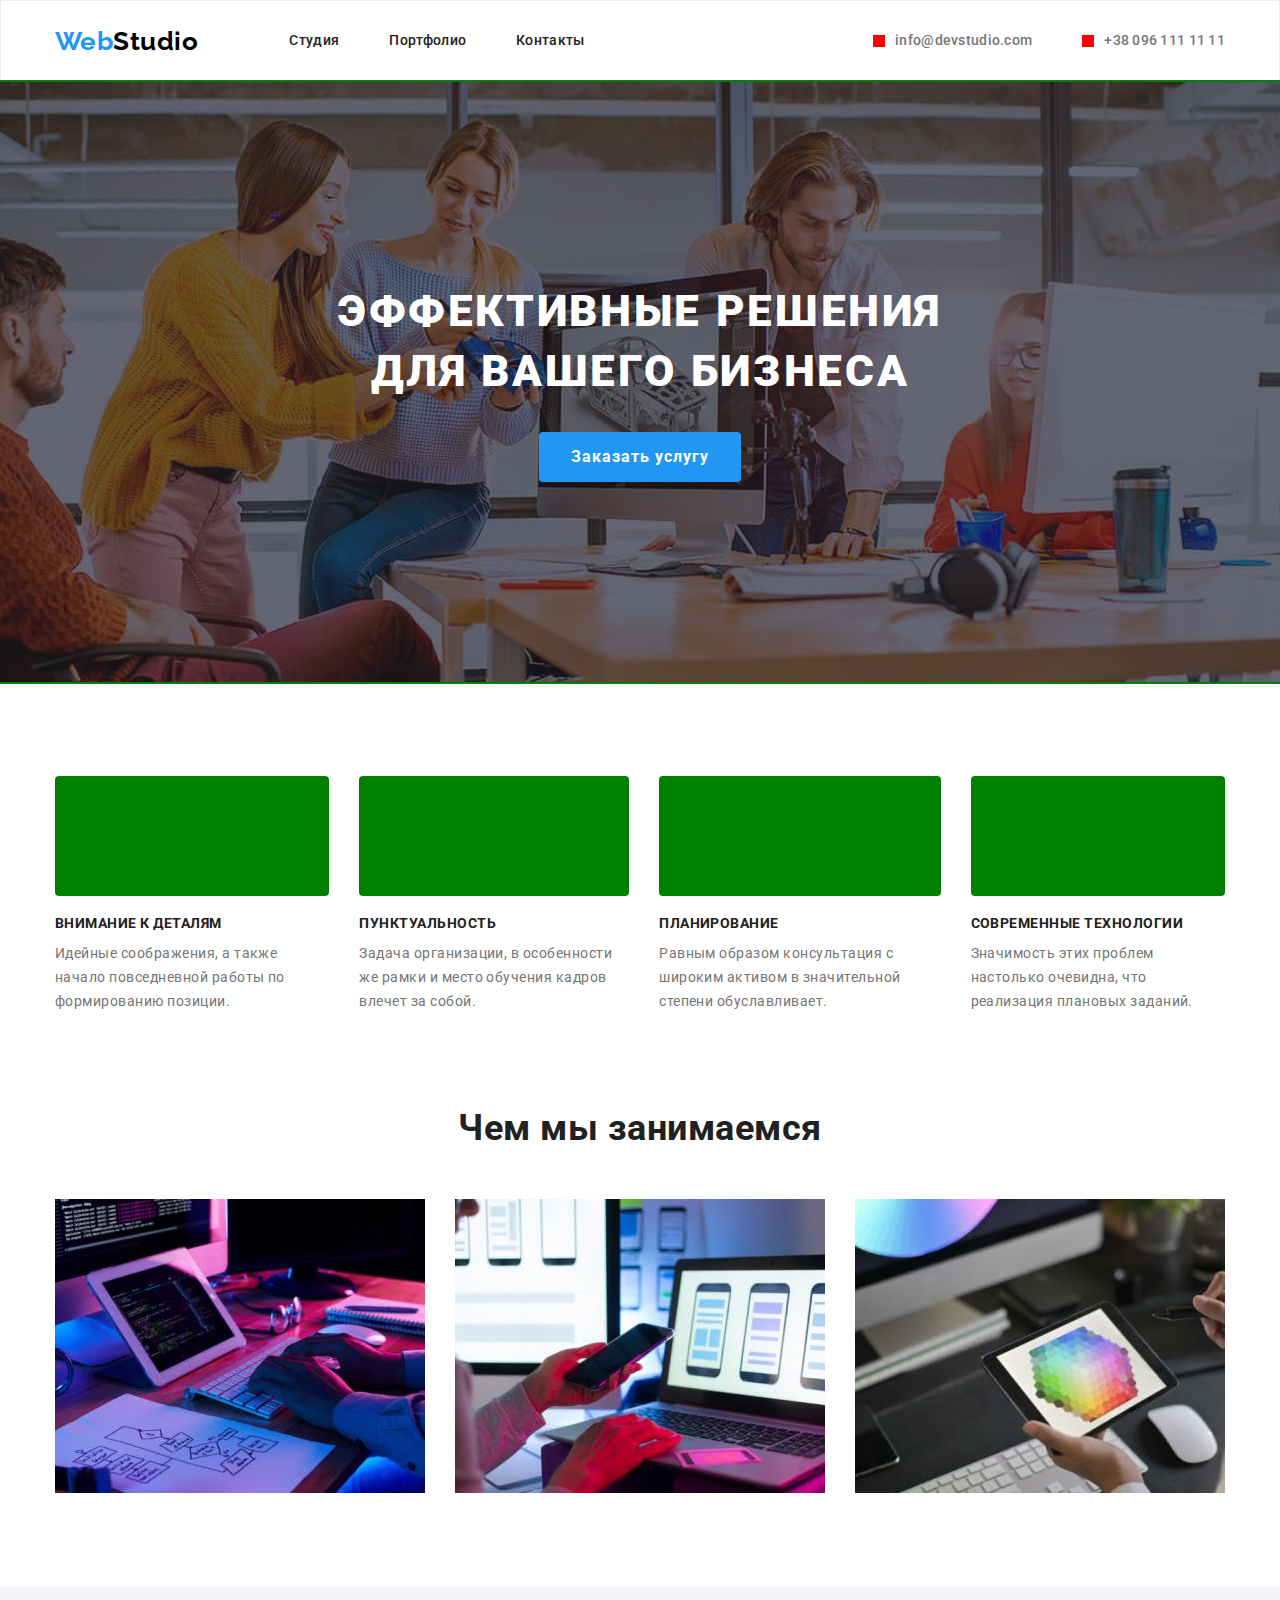
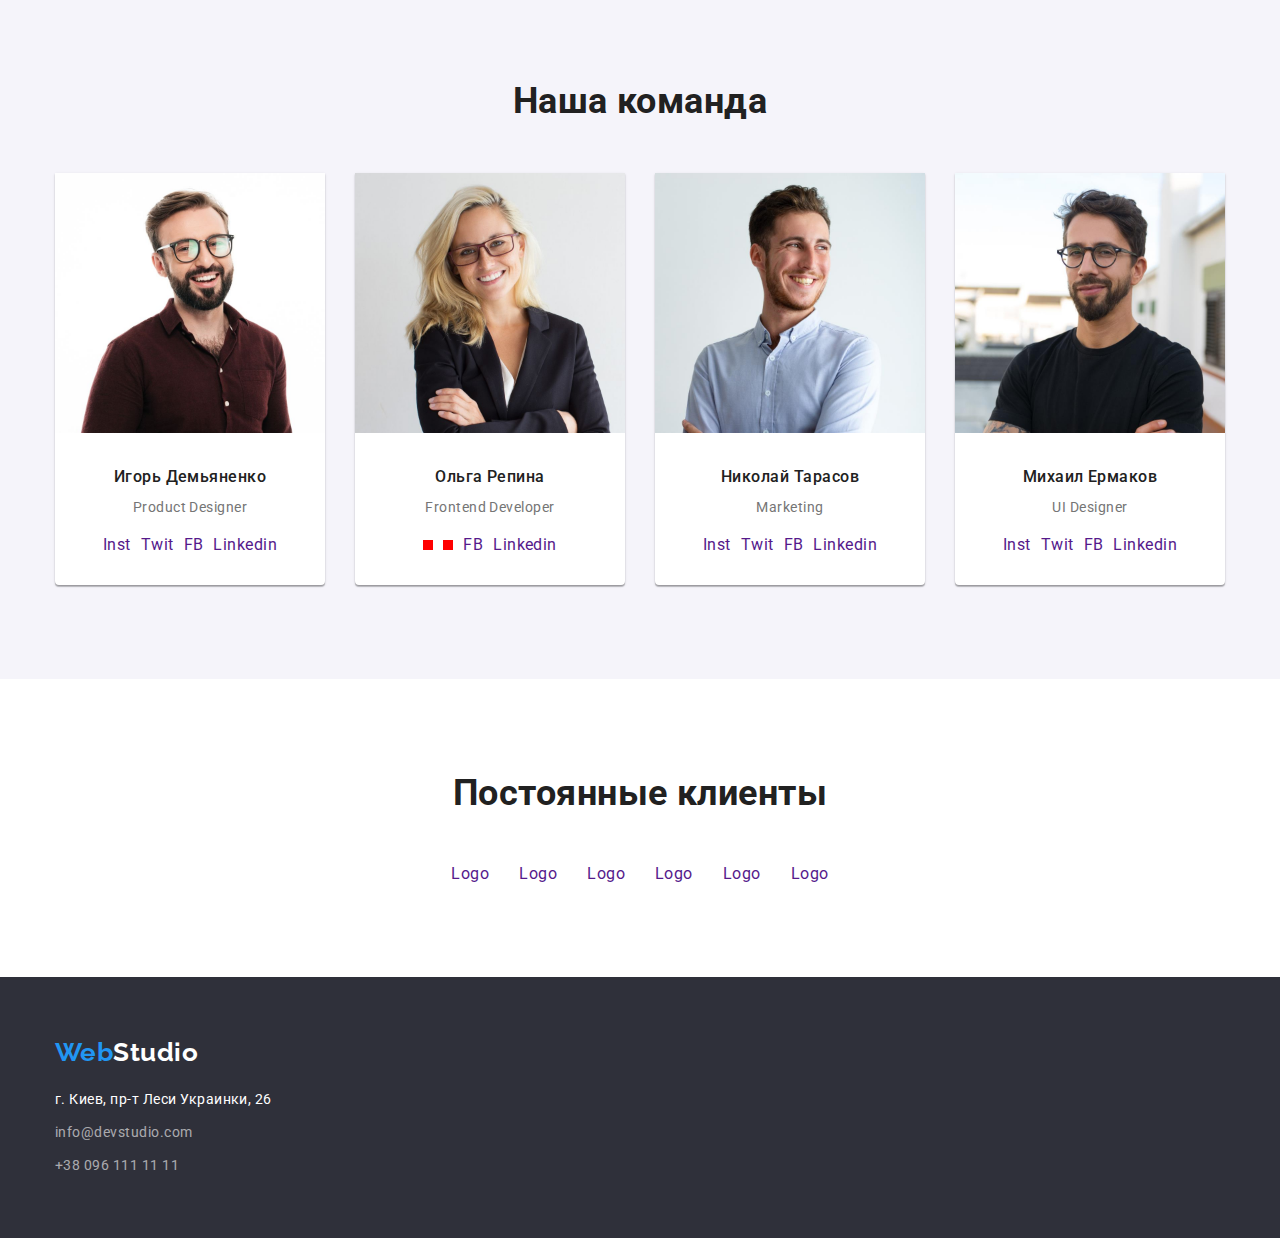
==== index.html @ 381277b2 "new section" ====
<!DOCTYPE html>
<html lang="ru">
  <head>
    <meta charset="UTF-8" />
    <meta http-equiv="X-UA-Compatible" content="IE=edge" />
    <meta name="viewport" content="width=device-width, initial-scale=1.0" />
    <title>WebStudio</title>
    <link rel="preconnect" href="https://fonts.gstatic.com" />
    <link
      href="https://fonts.googleapis.com/css2?family=Raleway:wght@700&family=Roboto:wght@400;500;700;900&display=swap"
      rel="stylesheet"
    />
    <link
      rel="stylesheet"
      href="https://cdnjs.cloudflare.com/ajax/libs/modern-normalize/1.0.0/modern-normalize.min.css"
    />
    <link rel="stylesheet" href="./css/webstudio.css" />
  </head>
  <body>
    <header class="top">
      <div class="container main-nav">
        <a href="" class="logo"><span class="accent-logo">Web</span>Studio</a>
        <nav class="first-nav">
          <ul class="list nav">
            <li class="item"><a href="" class="nav-link">Студия</a></li>
            <li class="item">
              <a href="./portfolio.html" class="nav-link">Портфолио</a>
            </li>
            <li class="item"><a href="" class="nav-link">Контакты</a></li>
          </ul>
        </nav>
        <ul class="list contacts">
          <li class="item">
            <a href="mailto:info@devstudio.com" class="contacts-link icon-mail"
              >info@devstudio.com</a
            >
          </li>
          <li class="item">
            <a href="tel:+380961111111" class="contacts-link icon-phone""
              >+38 096 111 11 11</a
            >
          </li>
        </ul>
      </div>
    </header>
    <main>
      <section class="hero">
        <div class="overlay">
        <h1 class="hero-title">Эффективные решения для вашего бизнеса</h1>
        <button type="button" class="hero-button">Заказать услугу</button>
        </div>
      </section>
      <!--Content-section-->
      <section class="section-text">
        <!--possible h2-->
        <div class="container">
          <ul class="list describe">
            <li class="describe-item icon-satelite">
              <h3 class="list-title">Внимание к деталям</h3>
              <p class="list-text">
                Идейные соображения, а также начало повседневной работы по
                формированию позиции.
              </p>
            </li>
            <li class="describe-item icon-clock">
              <h3 class="list-title">Пунктуальность</h3>
              <p class="list-text">
                Задача организации, в особенности же рамки и место обучения
                кадров влечет за собой.
              </p>
            </li>
            <li class="describe-item icon-computer">
              <h3 class="list-title">Планирование</h3>
              <p class="list-text">
                Равным образом консультация с широким активом в значительной
                степени обуславливает.
              </p>
            </li>
            <li class="describe-item icon-spaceman">
              <h3 class="list-title">Современные технологии</h3>
              <p class="list-text">
                Значимость этих проблем настолько очевидна, что реализация
                плановых заданий.
              </p>
            </li>
          </ul>
        </div>
      </section>
      <!--About me Section-->
      <section class="section-text no-padding">
        <div class="container">
          <h2 class="subtitle">Чем мы занимаемся</h2>
          <ul class="list about">
            <li class="about-item">
              <img
                class="about-image"
                src="./images/about-me/img.jpg"
                width="370"
                alt="Workspace"
              />
            </li>
            <li class="about-item">
              <img
                class="about-image"
                src="./images/about-me/img-2.jpg"
                width="370"
                alt="Developing"
              />
            </li>
            <li class="about-item">
              <img
                class="about-image"
                src="./images/about-me/img-3.jpg"
                width="370"
                alt="Testing"
              />
            </li>
          </ul>
        </div>
      </section>
      <!--Our team section-->
      <section class="section-text team">
        <div class="container">
          <h2 class="subtitle">Наша команда</h2>
          <ul class="list card">
            <li class="card-item">
              <img src="./images/our-team/img.jpg" width="270" alt="Designer" />
              <div class="team-card">
                <h3 class="list-title name">Игорь Демьяненко</h3>
                <p class="profession">Product Designer</p>
               <ul class="socialnet">
              <li class="socialnet-item"><a href="">Inst</a></li>
               <li class="socialnet-item"><a href="">Twit</a></li>
               <li class="socialnet-item"><a href="">FB</a></li>
               <li class="socialnet-item"><a href="">Linkedin</a></li>
              </ul>
              </div>
            </li>
            <li class="card-item">
              <img
                src="./images/our-team/img-1.jpg"
                width="270"
                alt="Fe developer"
              />
              <div class="team-card">
                <h3 class="list-title name">Ольга Репина</h3>
                <p class="profession">Frontend Developer</p>
                <ul class="socialnet">
                  <li class="socialnet-item"><a href="" class="social"></a></li>
                  <li class="socialnet-item"><a href="" class="social"></a></li>
                  <li class="socialnet-item"><a href="">FB</a></li>
                  <li class="socialnet-item"><a href="">Linkedin</a></li>
                </ul>
              </div>
            </li>
            <li class="card-item">
              <img
                src="./images/our-team/img-2.jpg"
                width="270"
                alt="Marketing"
              />
              <div class="team-card">
                <h3 class="list-title name">Николай Тарасов</h3>
                <p class="profession">Marketing</p>
                <ul class="socialnet">
                  <li class="socialnet-item"><a href="">Inst</a></li>
                  <li class="socialnet-item"><a href="">Twit</a></li>
                  <li class="socialnet-item"><a href="">FB</a></li>
                  <li class="socialnet-item"><a href="">Linkedin</a></li>
                </ul>
              </div>
            </li>
            <li class="card-item">
              <img
                src="./images/our-team/img-3.jpg"
                width="270"
                alt="UI deisgner"
              />
              <div class="team-card">
                <h3 class="list-title name">Михаил Ермаков</h3>
                <p class="profession">UI Designer</p>
                <ul class="socialnet">
                  <li class="socialnet-item"><a href="">Inst</a></li>
                  <li class="socialnet-item"><a href="">Twit</a></li>
                  <li class="socialnet-item"><a href="">FB</a></li>
                  <li class="socialnet-item"><a href="">Linkedin</a></li>
                </ul>
              </div>
            </li>
          </ul>
        </div>
      </section>
      <section class="section-text">
        <div class="container">
        <h2 class="subtitle">Постоянные клиенты</h2>
        <ul class="clients">
          <li class="clients-item"><a href="">Logo</a></li>
          <li class="clients-item"><a href="">Logo</a></li>
          <li class="clients-item"><a href="">Logo</a></li>
          <li class="clients-item"><a href="">Logo</a></li>
          <li class="clients-item"><a href="">Logo</a></li>
          <li class="clients-item"><a href="">Logo</a></li>
        </ul>
      </section>
    </main>
    <footer class="bottom">
      <div class="container">
        <a href="" class="logo secondary"
          ><span class="accent-logo">Web</span>Studio</a
        >
        <address class="address">г. Киев, пр-т Леси Украинки, 26</address>
        <ul class="list-footer">
          <li class="list-item">
            <a href="mailto:info@devstudio.com">info@devstudio.com</a>
          </li>
          <li class="list-item">
            <a href="tel:+380961111111">+38 096 111 11 11</a>
          </li>
        </ul>
      </div>
    </footer>
  </body>
</html>
---- css/webstudio.css ----
html {
  box-sizing: border-box;
}
*,
*::before,
*::after {
  box-sizing: inherit;
}
:root {
  --main-text-color: #212121;
  --text-color: #757575;
  --accent-color: #2196f3;
  --background-color: #f5f4fa;
  --footer-color: #2f303a;
  --footer-contacts: rgba(255, 255, 255, 0.6);
  --main-title: #ffff;
}
body {
  margin: 0;
  color: var(--main-text-color);
  font-family: Roboto, sans-serif;
  letter-spacing: 0.03em;
}
ul {
  list-style: none;
}
a {
  text-decoration: none;
}
.container {
  margin-left: auto;
  margin-right: auto;
  width: 1200px;
  padding-left: 15px;
  padding-right: 15px;
}
.list {
  margin: 0px;
  padding: 0px;
}
/* HEADER */
.top {
  border: 1px solid #ececec;
}

.main-nav {
  display: flex;
  align-items: center;
}
.first-nav .nav {
}
.nav {
  display: flex;
  letter-spacing: 0.02em;
}

.item + .item {
  margin-left: 50px;
}

.logo {
  margin-right: 91px;
  font-family: Raleway, sans-serif;
  color: black;
  font-weight: 700;
  font-size: 26px;
  line-height: 1.19;
}
.accent-logo {
  color: var(--accent-color);
}

.nav-link {
  display: block;
  padding-top: 32px;
  padding-bottom: 32px;
  color: inherit;
  font-weight: 500;
  font-size: 14px;
  line-height: 1.14;
}
.nav-link:hover,
.nav-link:focus {
  color: var(--accent-color);
}
.contacts {
  display: flex;
  margin-left: auto;
}

.contacts-link {
  display: flex;
  align-items: center;
  padding-top: 32px;
  padding-bottom: 32px;
  color: var(--text-color);
  font-weight: 500;
  font-size: 14px;
  line-height: 1.14;
  letter-spacing: 0.02em;
}
.item > .contacts-link::before {
  content: "";
  height: 12px;
  width: 12px;
  margin-right: 10px;
  background-color: red;
}

.contacts-link:hover,
.contacts-link:focus {
  color: var(--accent-color);
}
/* HERO SECTION */
.hero {
  text-align: center;
}
.overlay {
  padding-top: 200px;
  padding-bottom: 200px;

  outline: 2px solid green;
  height: 600px;
  max-width: 1600px;
  margin-left: auto;
  margin-right: auto;
  background-color: var(--text-color);
  background-image: linear-gradient(
      to right,
      rgba(47, 48, 58, 0.4),
      rgba(47, 48, 58, 0.4)
    ),
    url(../images/webstudio/hero.jpg);
  background-repeat: no-repeat;
  background-position: center;
  background-size: cover;
}
.hero-title {
  margin-top: 0px;
  margin-left: auto;
  margin-right: auto;
  margin-bottom: 30px;
  width: 696px;
  color: var(--main-title);
  font-weight: 900;
  font-size: 44px;
  line-height: 1.36;
  letter-spacing: 0.06em;
  text-transform: uppercase;
}
.hero-button {
  display: inline-block;
  padding: 10px 32px;
  border-radius: 4px;
  border: 1px transparent;
  font-family: inherit;
  color: var(--main-title);
  background-color: var(--accent-color);
  cursor: pointer;

  font-weight: 700;
  font-size: 16px;
  line-height: 1.87;
  letter-spacing: 0.06em;
}
/* DESCRIPTION SECTION */
.section-text {
  padding-top: 94px;
  padding-bottom: 94px;
}
.describe {
  display: flex;
}

.describe-item + .describe-item {
  margin-left: 30px;
}
.describe-item::before {
  display: block;
  content: "";
  height: 120px;
  margin-bottom: 20px;
  background-color: green;
  background-repeat: no-repeat;
  background-position: center;
  border-radius: 4px;
}
.list-title {
  margin-top: 0px;
  margin-bottom: 10px;
  font-weight: 700;
  font-size: 14px;
  line-height: 1.14;
  text-transform: uppercase;
}
.list-text {
  margin-top: 0px;
  margin-bottom: 0px;
  color: var(--text-color);
  font-size: 14px;
  line-height: 1.71;
}
/* ABOUT ME SECTION */
.no-padding {
  padding-top: 0px;
}
.subtitle {
  margin-top: 0px;
  margin-bottom: 50px;
  font-size: 36px;
  line-height: 1.16;
  text-align: center;
}
.about {
  display: flex;
}
.about-item + .about-item {
  margin-left: 30px;
}
.about-image {
  display: block;
}
/* OUR TEAM SECTION */
.team {
  background-color: var(--background-color);
}
.card {
  display: flex;
}
.card-item {
  text-align: center;
  box-shadow: 0px 1px 3px rgba(0, 0, 0, 0.12), 0px 1px 1px rgba(0, 0, 0, 0.14),
    0px 2px 1px rgba(0, 0, 0, 0.2);
  border-radius: 0px 0px 4px 4px;
  background-color: var(--main-title);
}
.card-item + .card-item {
  margin-left: 30px;
}
.team-card {
  padding-top: 30px;
  padding-bottom: 30px;
}
.name {
  margin-bottom: 10px;
  font-weight: 500;
  font-size: 16px;
  line-height: 1.18;
  text-transform: none;
}

.profession {
  margin-top: 0px;
  margin-bottom: 16px;
  color: var(--text-color);
  font-size: 14px;
  line-height: 1.71;
}
.socialnet {
  display: flex;
  padding-left: 0px;
  justify-content: center;
}

.socialnet-item + .socialnet-item {
  margin-left: 10px;
}

.social {
  display: inline-flex;
  align-items: flex-end;
}
.social::before {
  content: "";
  width: 10px;
  height: 10px;
  background-color: red;
}
/* CLIENTS */
.clients {
  display: flex;
  justify-content: center;
  margin-top: 0px;
  margin-bottom: 0px;
  padding-left: 0px;
}

.clients-item + .clients-item {
  margin-left: 30px;
}
/* FOOTER */
.bottom {
  background-color: var(--footer-color);
  padding-top: 60px;
  padding-bottom: 60px;
}
.secondary {
  display: inline-block;
  margin-bottom: 20px;
}

.bottom .logo {
  color: var(--main-title);
  font-family: Raleway, sans-serif;
  font-weight: 700;
  font-size: 26px;
  line-height: 1.19;
}

.address {
  color: var(--main-title);
  margin-bottom: 9px;
  font-size: 14px;
  font-style: normal;
  line-height: 1.7;
}
.list-footer {
  margin: 0px;

  padding-left: 0px;
}
.list-footer a {
  color: var(--footer-contacts);
  font-size: 14px;
  line-height: 1.71;
}
.list-item:first-child {
  display: inline-block;
  margin-bottom: 9px;
}

/* PORTFOLIO */
.prime-section {
  padding-top: 94px;
  padding-bottom: 94px;
}
.examples {
  display: flex;
  justify-content: center;
  margin-bottom: 50px;
}
.examples .button {
  font-family: inherit;
  font-weight: 500;
  font-size: 16px;
  line-height: 1.6;
  color: var(--main-text-color);
  background-color: var(--background-color);
}
.button {
  padding: 6px 22px;
  border: 1px transparent;
  border-radius: 4px;
}
.button-item + .button-item {
  margin-left: 8px;
}

.button:hover {
  background-color: var(--accent-color);
  color: #ffff;
  cursor: pointer;
}
.portfolio {
  display: flex;
  flex-wrap: wrap;
}
.portfolio a {
  color: var(--main-text-color);
}
.portfolio-item {
  margin-right: 30px;
  margin-bottom: 30px;
  width: calc((100% - 60px) / 3);

  border-bottom: 1px solid #eeeeee;
}
.portfolio-card {
  padding-top: 20px;
  padding-bottom: 20px;
  border-bottom: 1px solid #eeeeee;
  border-right: 1px solid #eeeeee;
  border-left: 1px solid #eeeeee;
}
.portfolio-item:nth-child(3n) {
  margin-right: 0px;
}
.portfolio-item:nth-last-child(-n + 3) {
  margin-bottom: 0px;
}
.portfolio-image {
  display: block;
}
.titles {
  margin-top: 0px;
  margin-bottom: 4px;
  margin-left: 24px;
  margin-right: 24px;
  font-size: 18px;
  line-height: 2;
  letter-spacing: 0.06em;
}
.description {
  margin-top: 0px;
  margin-bottom: 0px;
  margin-left: 24px;
  margin-right: 24px;
  color: var(--text-color);
  font-size: 16px;
  line-height: 1.8;
}
/* FOOTER */
.second {
  display: block;
  margin-right: 0px;
  margin-bottom: 20px;
}
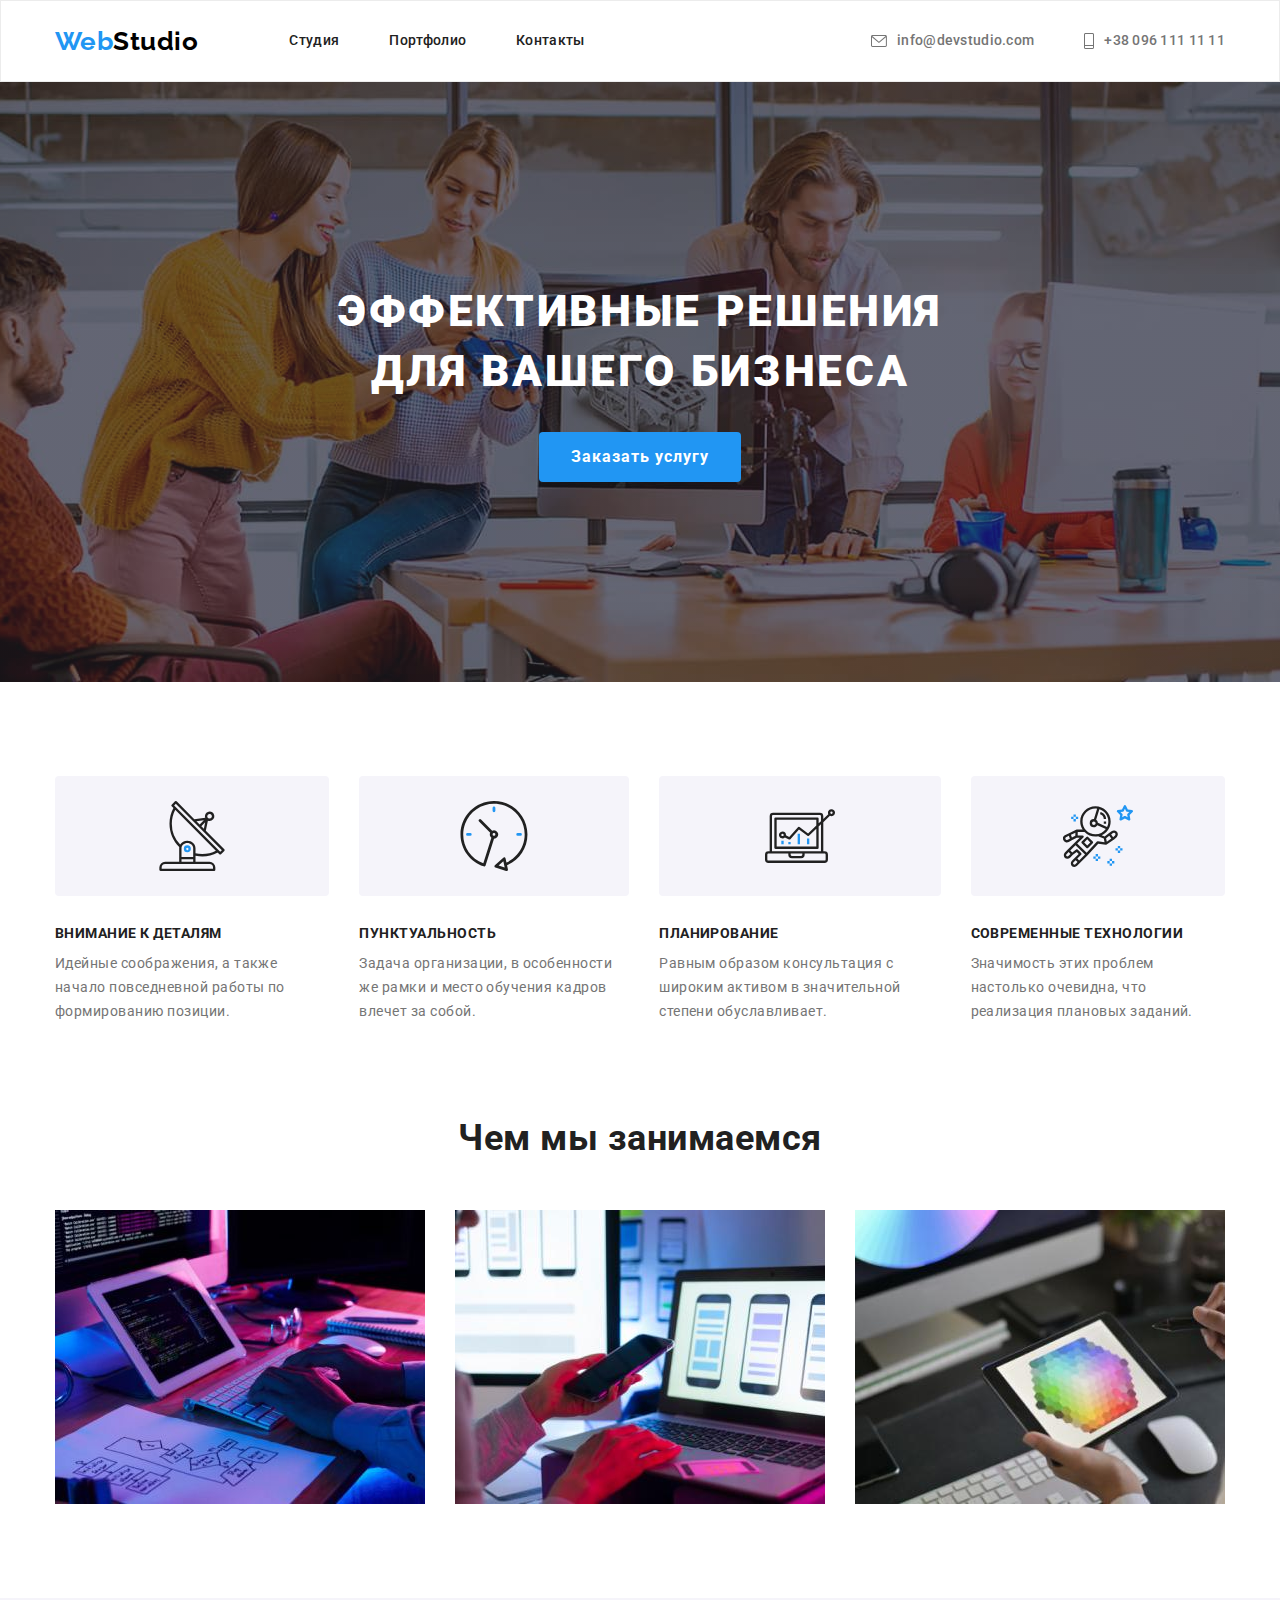
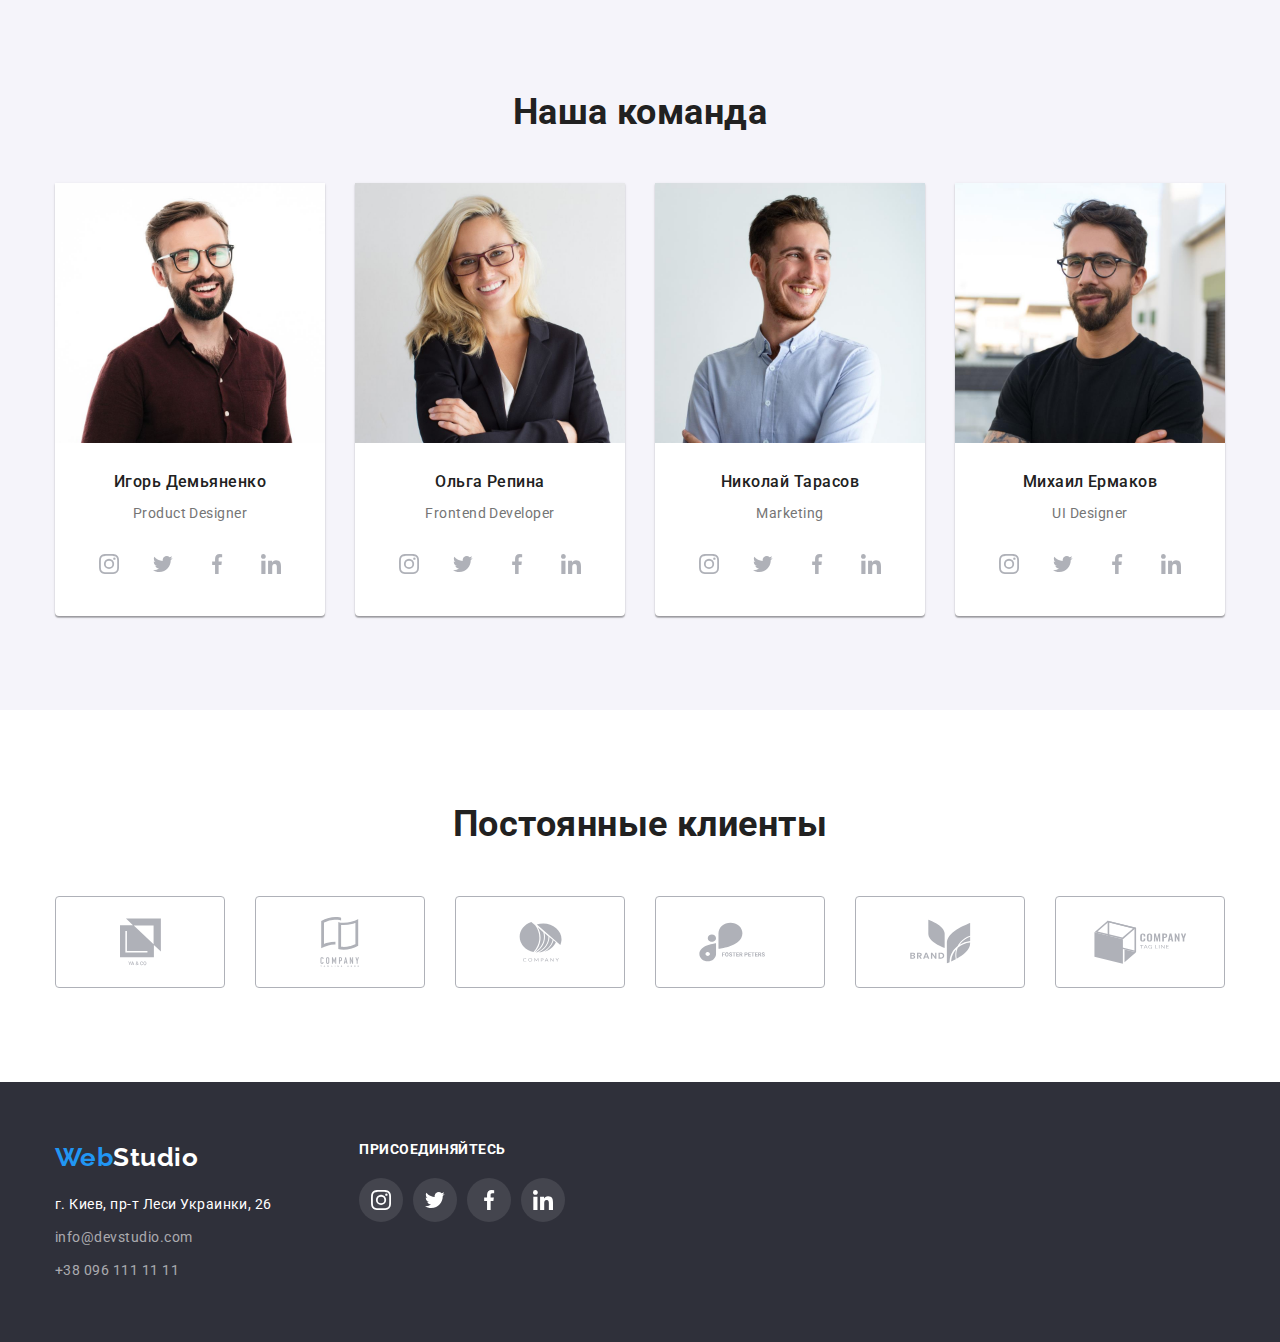
==== commit 8e35c180: "ready" ====
--- a/index.html
+++ b/index.html
@@ -32,13 +32,15 @@
         <ul class="list contacts">
           <li class="item">
             <a href="mailto:info@devstudio.com" class="contacts-link icon-mail"
-              >info@devstudio.com</a
-            >
+              ><svg class="icon-envelope">
+                <use href="./images/icons.svg#icon-envelope"></use>
+              </svg>info@devstudio.com</a>
+              
           </li>
           <li class="item">
-            <a href="tel:+380961111111" class="contacts-link icon-phone""
-              >+38 096 111 11 11</a
-            >
+            <a href="tel:+380961111111" class="contacts-link icon-phone"><svg class="icon-tel">
+                <use href="./images/icons.svg#icon-tel"></use>
+              </svg>+38 096 111 11 11</a>
           </li>
         </ul>
       </div>
@@ -55,7 +57,12 @@
         <!--possible h2-->
         <div class="container">
           <ul class="list describe">
-            <li class="describe-item icon-satelite">
+            <li class="describe-item">
+              <div class="thumb">
+              <svg class="icon-item">
+                <use href="./images/icons.svg#icon-satelite"></use>
+              </svg>
+              </div>
               <h3 class="list-title">Внимание к деталям</h3>
               <p class="list-text">
                 Идейные соображения, а также начало повседневной работы по
@@ -63,6 +70,11 @@
               </p>
             </li>
             <li class="describe-item icon-clock">
+              <div class="thumb">
+              <svg class="icon-item">
+                <use href="./images/icons.svg#icon-clock"></use>
+              </svg>
+              </div>
               <h3 class="list-title">Пунктуальность</h3>
               <p class="list-text">
                 Задача организации, в особенности же рамки и место обучения
@@ -70,6 +82,11 @@
               </p>
             </li>
             <li class="describe-item icon-computer">
+              <div class="thumb">
+              <svg class="icon-item">
+                <use href="./images/icons.svg#icon-diagram"></use>
+              </svg>
+              </div>
               <h3 class="list-title">Планирование</h3>
               <p class="list-text">
                 Равным образом консультация с широким активом в значительной
@@ -77,6 +94,11 @@
               </p>
             </li>
             <li class="describe-item icon-spaceman">
+              <div class="thumb">
+              <svg class="icon-item">
+                <use href="./images/icons.svg#icon-astronaut"></use>
+              </svg>
+              </div>
               <h3 class="list-title">Современные технологии</h3>
               <p class="list-text">
                 Значимость этих проблем настолько очевидна, что реализация
@@ -129,10 +151,27 @@
                 <h3 class="list-title name">Игорь Демьяненко</h3>
                 <p class="profession">Product Designer</p>
                <ul class="socialnet">
-              <li class="socialnet-item"><a href="">Inst</a></li>
-               <li class="socialnet-item"><a href="">Twit</a></li>
-               <li class="socialnet-item"><a href="">FB</a></li>
-               <li class="socialnet-item"><a href="">Linkedin</a></li>
+              <li class="socialnet-item"><a href="" class="social-link" target="_blank" rel="noopener noreferrer" aria-label="Instgram">
+                <svg class="icon">
+                  <use href="./images/icons.svg#icon-inst"></use>
+                </svg>
+
+              </a></li>
+               <li class="socialnet-item"><a href="" class="social-link" target="_blank" rel="noopener noreferrer">
+                <svg class="icon">
+                  <use href="./images/icons.svg#icon-twit"></use>
+                </svg>
+               </a></li>
+               <li class="socialnet-item"><a href="" class="social-link"target="_blank" rel="noopener noreferrer">
+                <svg class="icon">
+                  <use href="./images/icons.svg#icon-fb"></use>
+                </svg>
+               </a></li>
+               <li class="socialnet-item"><a href="" class="social-link" target="_blank" rel="noopener noreferrer">
+                <svg class="icon">
+                  <use href="./images/icons.svg#icon-linkedin"></use>
+                </svg>
+               </a></li>
               </ul>
               </div>
             </li>
@@ -146,10 +185,26 @@
                 <h3 class="list-title name">Ольга Репина</h3>
                 <p class="profession">Frontend Developer</p>
                 <ul class="socialnet">
-                  <li class="socialnet-item"><a href="" class="social"></a></li>
-                  <li class="socialnet-item"><a href="" class="social"></a></li>
-                  <li class="socialnet-item"><a href="">FB</a></li>
-                  <li class="socialnet-item"><a href="">Linkedin</a></li>
+                  <li class="socialnet-item"><a href="" class="social-link" target="_blank" rel="noopener noreferrer">
+                    <svg class="icon">
+                      <use href="./images/icons.svg#icon-inst"></use>
+                    </svg>
+                  </a></li>
+                  <li class="socialnet-item"><a href="" class="social-link" target="_blank" rel="noopener noreferrer">
+                    <svg class="icon">
+                      <use href="./images/icons.svg#icon-twit"></use>
+                    </svg>
+                  </a></li>
+                  <li class="socialnet-item"><a href="" class="social-link" target="_blank" rel="noopener noreferrer">
+                    <svg class="icon">
+                      <use href="./images/icons.svg#icon-fb"></use>
+                    </svg>
+                  </a></li>
+                  <li class="socialnet-item"><a href="" class="social-link" target="_blank" rel="noopener noreferrer">
+                    <svg class="icon">
+                      <use href="./images/icons.svg#icon-linkedin"></use>
+                    </svg>
+                  </a></li>
                 </ul>
               </div>
             </li>
@@ -163,10 +218,26 @@
                 <h3 class="list-title name">Николай Тарасов</h3>
                 <p class="profession">Marketing</p>
                 <ul class="socialnet">
-                  <li class="socialnet-item"><a href="">Inst</a></li>
-                  <li class="socialnet-item"><a href="">Twit</a></li>
-                  <li class="socialnet-item"><a href="">FB</a></li>
-                  <li class="socialnet-item"><a href="">Linkedin</a></li>
+                  <li class="socialnet-item"><a href="" class="social-link" target="_blank" rel="noopener noreferrer">
+                    <svg class="icon">
+                      <use href="./images/icons.svg#icon-inst"></use>
+                    </svg>
+                  </a></li>
+                  <li class="socialnet-item"><a href="" class="social-link" target="_blank" rel="noopener noreferrer">
+                    <svg class="icon">
+                      <use href="./images/icons.svg#icon-twit"></use>
+                    </svg>
+                  </a></li>
+                  <li class="socialnet-item"><a href="" class="social-link" target="_blank" rel="noopener noreferrer">
+                    <svg class="icon">
+                      <use href="./images/icons.svg#icon-fb"></use>
+                    </svg>
+                  </a></li>
+                  <li class="socialnet-item"><a href="" class="social-link" target="_blank" rel="noopener noreferrer">
+                    <svg class="icon">
+                      <use href="./images/icons.svg#icon-linkedin"></use>
+                    </svg>
+                  </a></li>
                 </ul>
               </div>
             </li>
@@ -180,10 +251,26 @@
                 <h3 class="list-title name">Михаил Ермаков</h3>
                 <p class="profession">UI Designer</p>
                 <ul class="socialnet">
-                  <li class="socialnet-item"><a href="">Inst</a></li>
-                  <li class="socialnet-item"><a href="">Twit</a></li>
-                  <li class="socialnet-item"><a href="">FB</a></li>
-                  <li class="socialnet-item"><a href="">Linkedin</a></li>
+                  <li class="socialnet-item"><a href="" class="social-link" target="_blank" rel="noopener noreferrer">
+                    <svg class="icon">
+                      <use href="./images/icons.svg#icon-inst"></use>
+                    </svg>
+                  </a></li>
+                  <li class="socialnet-item"><a href="" class="social-link" target="_blank" rel="noopener noreferrer">
+                    <svg class="icon">
+                      <use href="./images/icons.svg#icon-twit"></use>
+                    </svg>
+                  </a></li>
+                  <li class="socialnet-item"><a href="" class="social-link" target="_blank" rel="noopener noreferrer">
+                    <svg class="icon">
+                      <use href="./images/icons.svg#icon-fb"></use>
+                    </svg>
+                  </a></li>
+                  <li class="socialnet-item"><a href="" class="social-link" target="_blank" rel="noopener noreferrer">
+                    <svg class="icon">
+                      <use href="./images/icons.svg#icon-linkedin"></use>
+                    </svg>
+                  </a></li>
                 </ul>
               </div>
             </li>
@@ -191,20 +278,46 @@
         </div>
       </section>
       <section class="section-text">
-        <div class="container">
+        <div class="container">  
         <h2 class="subtitle">Постоянные клиенты</h2>
         <ul class="clients">
-          <li class="clients-item"><a href="">Logo</a></li>
-          <li class="clients-item"><a href="">Logo</a></li>
-          <li class="clients-item"><a href="">Logo</a></li>
-          <li class="clients-item"><a href="">Logo</a></li>
-          <li class="clients-item"><a href="">Logo</a></li>
-          <li class="clients-item"><a href="">Logo</a></li>
+          <li class="clients-item"><a href="" class="clients-link" target="_blank" rel="noopener noreferrer">
+            <svg class="logo-company client-first">
+              <use href="./images/icons.svg#icon-logo1"></use>
+            </svg>
+          </a></li>
+          <li class="clients-item"><a href="" class="clients-link" target="_blank" rel="noopener noreferrer">
+            <svg class="logo-company client-second">
+              <use href="./images/icons.svg#icon-logo2"></use>
+            </svg>
+          </a></li>
+          <li class="clients-item"><a href="" class="clients-link" target="_blank" rel="noopener noreferrer">
+            <svg class="logo-company client-third">
+              <use href="./images/icons.svg#icon-logo3"></use>
+            </svg>
+          </a></li>
+          <li class="clients-item"><a href="" class="clients-link" target="_blank" rel="noopener noreferrer">
+            <svg class="logo-company client-fourth">
+              <use href="./images/icons.svg#icon-logo4"></use>
+            </svg>
+          </a></li>
+          <li class="clients-item"><a href="" class="clients-link" target="_blank" rel="noopener noreferrer">
+            <svg class="logo-company client-fifth">
+              <use href="./images/icons.svg#icon-logo5"></use>
+            </svg>
+          </a></li>
+          <li class="clients-item"><a href="" class="clients-link" target="_blank" rel="noopener noreferrer">
+            <svg class="logo-company client-sixth">
+              <use href="./images/icons.svg#icon-logo6"></use>
+            </svg>
+          </a></li>
         </ul>
+        </div>
       </section>
     </main>
     <footer class="bottom">
-      <div class="container">
+    <div class="container basement">
+      <div>
         <a href="" class="logo secondary"
           ><span class="accent-logo">Web</span>Studio</a
         >
@@ -216,8 +329,44 @@
           <li class="list-item">
             <a href="tel:+380961111111">+38 096 111 11 11</a>
           </li>
+          
         </ul>
-      </div>
+        </div>
+        <div class="footer-box">
+        <h2 class="footer-title">присоединяйтесь</h2>
+        <ul class="box-list">
+          <li class="box-item">
+            <a class="footer-icon">
+              <svg class="icon">
+                <use href="./images/icons.svg#icon-inst"></use>
+              </svg>
+            </a>
+          </li>
+          <li class="box-item">
+            <a class="footer-icon">
+              <svg class="icon">
+                <use href="./images/icons.svg#icon-twit"></use>
+              </svg>
+            </a>
+          </li>
+          <li class="box-item">
+            <a class="footer-icon">
+              <svg class="icon">
+                <use href="./images/icons.svg#icon-fb"></use>
+              </svg>
+            </a>
+          </li>
+          <li class="box-item">
+            <a class="footer-icon">
+              <svg class="icon">
+                <use href="./images/icons.svg#icon-linkedin"></use>
+              </svg>
+            </a>
+          </li>
+            
+        </ul>
+        </div>
+        </div>
     </footer>
   </body>
 </html>
--- a/css/webstudio.css
+++ b/css/webstudio.css
@@ -14,6 +14,7 @@
   --footer-color: #2f303a;
   --footer-contacts: rgba(255, 255, 255, 0.6);
   --main-title: #ffff;
+  --icon-color: #afb1b8;
 }
 body {
   margin: 0;
@@ -99,14 +100,20 @@
   line-height: 1.14;
   letter-spacing: 0.02em;
 }
-.item > .contacts-link::before {
-  content: "";
+
+.icon-envelope {
+  width: 16px;
   height: 12px;
-  width: 12px;
   margin-right: 10px;
-  background-color: red;
-}
-
+  align-self: center;
+  fill: currentColor;
+}
+.icon-tel {
+  width: 10px;
+  height: 16px;
+  margin-right: 10px;
+  fill: currentColor;
+}
 .contacts-link:hover,
 .contacts-link:focus {
   color: var(--accent-color);
@@ -118,8 +125,6 @@
 .overlay {
   padding-top: 200px;
   padding-bottom: 200px;
-
-  outline: 2px solid green;
   height: 600px;
   max-width: 1600px;
   margin-left: auto;
@@ -170,20 +175,25 @@
 }
 .describe {
   display: flex;
+  justify-content: center;
 }
 
 .describe-item + .describe-item {
   margin-left: 30px;
 }
-.describe-item::before {
-  display: block;
-  content: "";
-  height: 120px;
-  margin-bottom: 20px;
-  background-color: green;
-  background-repeat: no-repeat;
-  background-position: center;
+.thumb {
+  display: flex;
+  align-items: center;
+  justify-content: center;
   border-radius: 4px;
+  padding-top: 25px;
+  padding-bottom: 25px;
+  background-color: var(--background-color);
+  margin-bottom: 30px;
+}
+.icon-item {
+  height: 70px;
+  width: 70px;
 }
 .list-title {
   margin-top: 0px;
@@ -234,6 +244,9 @@
   border-radius: 0px 0px 4px 4px;
   background-color: var(--main-title);
 }
+.card-item img {
+  display: block;
+}
 .card-item + .card-item {
   margin-left: 30px;
 }
@@ -265,17 +278,28 @@
 .socialnet-item + .socialnet-item {
   margin-left: 10px;
 }
-
-.social {
+.social-link {
   display: inline-flex;
-  align-items: flex-end;
-}
-.social::before {
-  content: "";
-  width: 10px;
-  height: 10px;
-  background-color: red;
-}
+  justify-content: center;
+  align-items: center;
+  width: 44px;
+  height: 44px;
+  margin-left: 0px;
+
+  border-radius: 50px;
+  color: var(--icon-color);
+}
+.icon {
+  width: 20px;
+  height: 20px;
+  fill: currentColor;
+}
+.social-link:hover,
+.social-link:focus {
+  color: #ffff;
+  background-color: var(--accent-color);
+}
+
 /* CLIENTS */
 .clients {
   display: flex;
@@ -287,6 +311,48 @@
 
 .clients-item + .clients-item {
   margin-left: 30px;
+}
+.clients-item .clients-link {
+  display: flex;
+  justify-content: center;
+  align-items: center;
+  width: 170px;
+  height: 92px;
+  border: 1px solid #afb1b8;
+  border-radius: 4px;
+  color: var(--icon-color);
+}
+.clients-link:hover,
+.clients-link:focus {
+  color: var(--accent-color);
+}
+
+.logo-company {
+  fill: currentColor;
+}
+.client-first {
+  width: 41px;
+  height: 100px;
+}
+.client-second {
+  width: 40px;
+  height: 50px;
+}
+.client-third {
+  width: 43px;
+  height: 41px;
+}
+.client-fourth {
+  width: 84px;
+  height: 40px;
+}
+.client-fifth {
+  width: 65px;
+  height: 45px;
+}
+.client-sixth {
+  width: 93px;
+  height: 44px;
 }
 /* FOOTER */
 .bottom {
@@ -294,6 +360,10 @@
   padding-top: 60px;
   padding-bottom: 60px;
 }
+.basement {
+  display: flex;
+}
+
 .secondary {
   display: inline-block;
   margin-bottom: 20px;
@@ -327,6 +397,45 @@
 .list-item:first-child {
   display: inline-block;
   margin-bottom: 9px;
+}
+.footer-box {
+  margin-left: 70px;
+}
+
+.footer-title {
+  margin-top: 0px;
+  margin-bottom: 20px;
+  text-transform: uppercase;
+  color: #ffff;
+  font-size: 14px;
+  line-height: 1.14;
+}
+.box-list {
+  display: flex;
+  padding: 0px;
+  margin-top: 0px;
+  margin-bottom: 0px;
+}
+.box-item + .box-item {
+  margin-left: 10px;
+}
+.footer-icon {
+  display: flex;
+  align-items: center;
+  justify-content: center;
+  cursor: pointer;
+  width: 44px;
+  height: 44px;
+  background-color: rgba(255, 255, 255, 0.1);
+  color: #ffff;
+  border-radius: 50px;
+}
+.footer-icon:focus,
+.footer-icon:hover {
+  background-color: var(--accent-color);
+}
+.footer-icon .icon {
+  fill: currentColor;
 }
 
 /* PORTFOLIO */
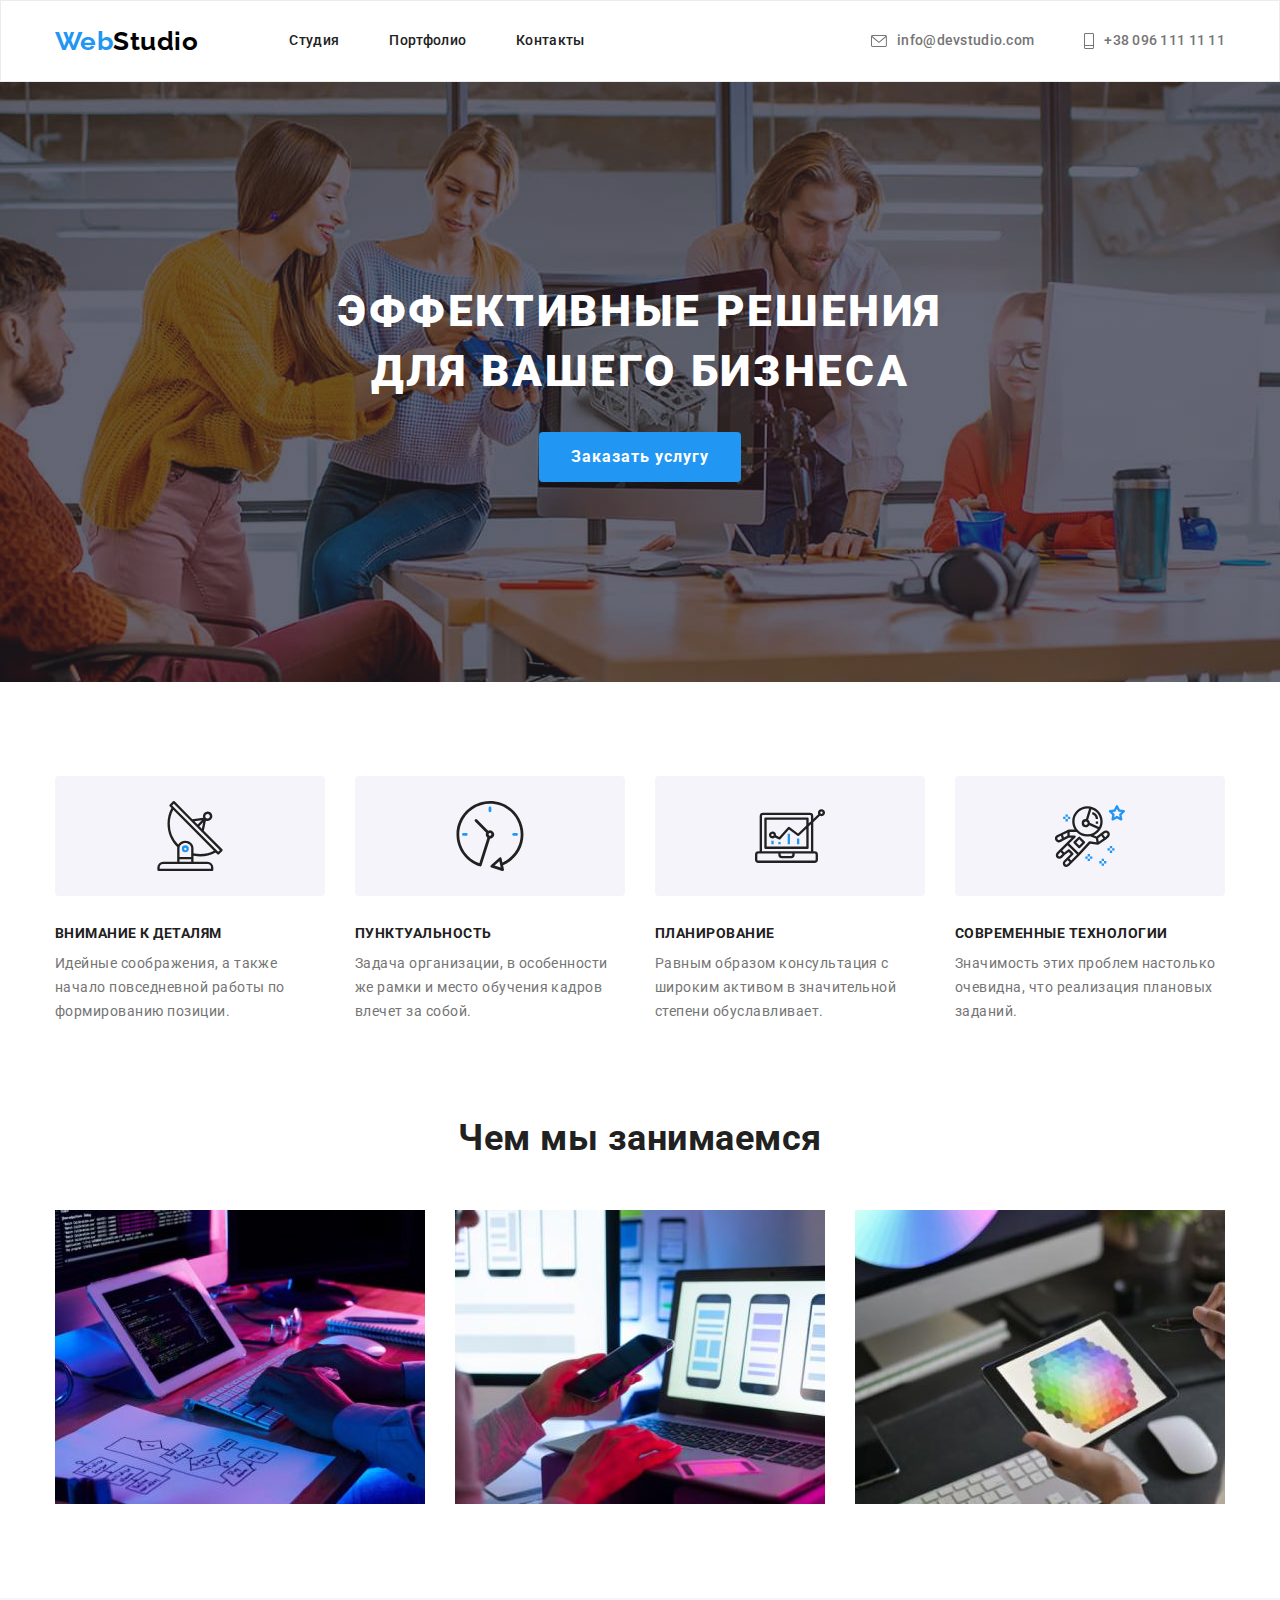
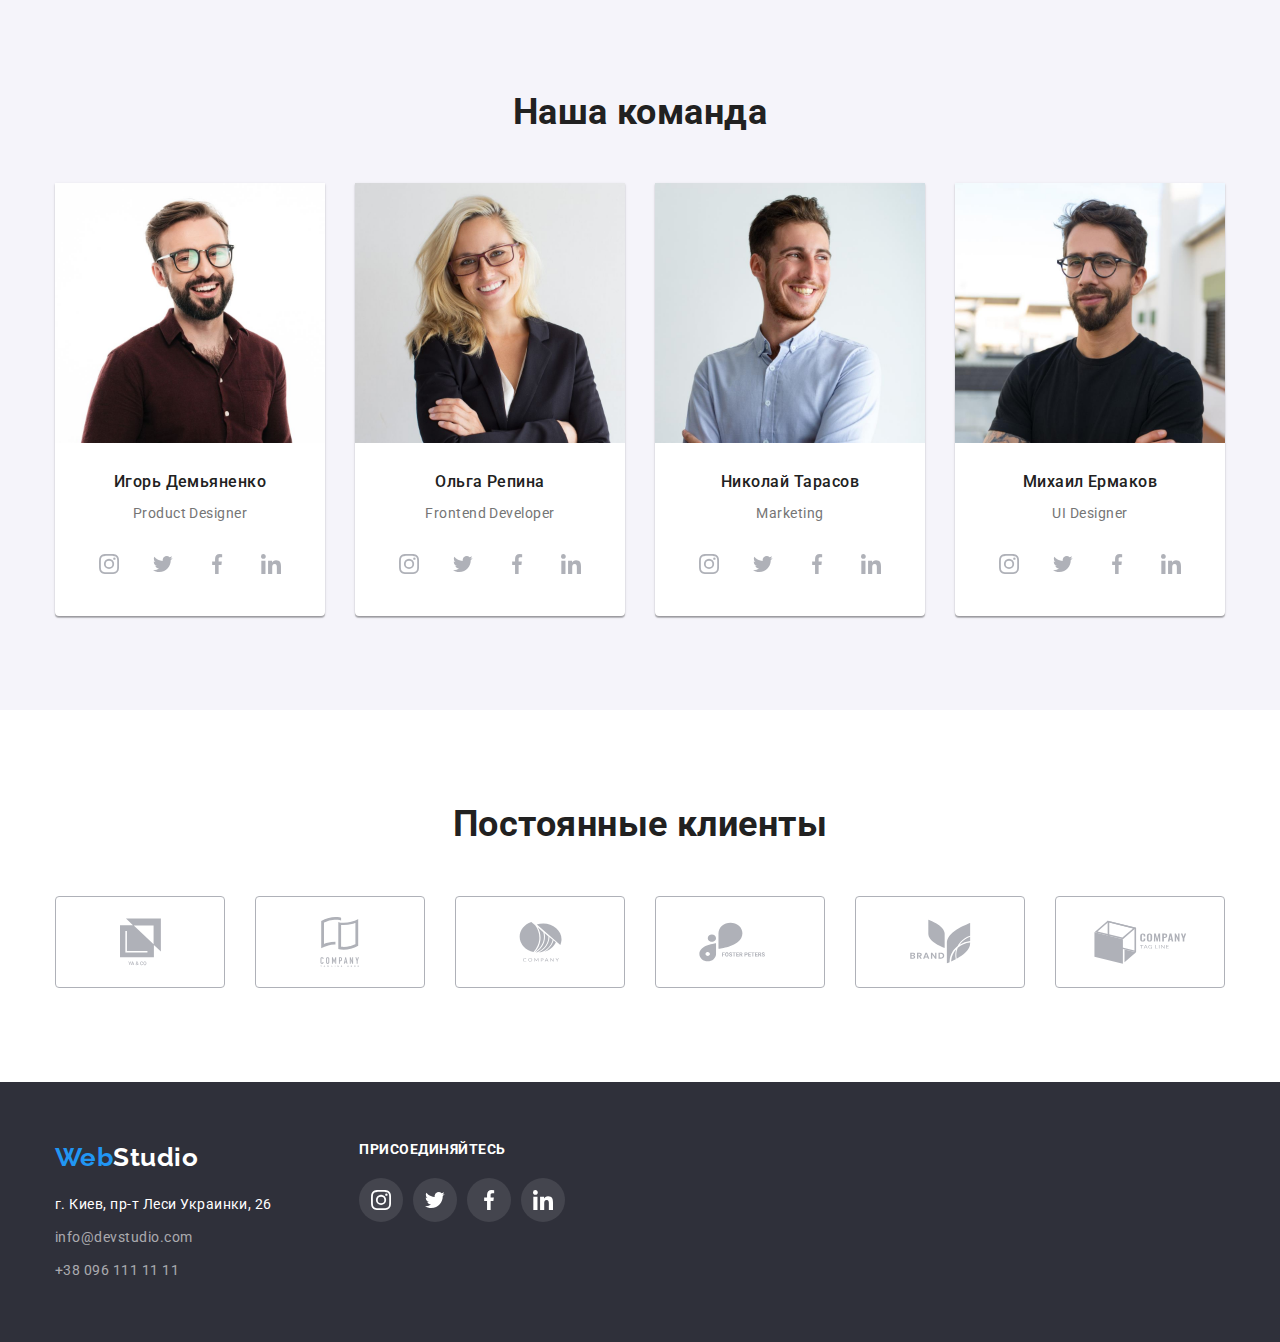
==== commit 588b4f43: "fixed" ====
--- a/index.html
+++ b/index.html
@@ -33,14 +33,12 @@
           <li class="item">
             <a href="mailto:info@devstudio.com" class="contacts-link icon-mail"
               ><svg class="icon-envelope">
-                <use href="./images/icons.svg#icon-envelope"></use>
-              </svg>info@devstudio.com</a>
-              
+                <use href="./images/icons.svg#icon-envelope"></use></svg>info@devstudio.com</a>
           </li>
           <li class="item">
-            <a href="tel:+380961111111" class="contacts-link icon-phone"><svg class="icon-tel">
-                <use href="./images/icons.svg#icon-tel"></use>
-              </svg>+38 096 111 11 11</a>
+            <a href="tel:+380961111111" class="contacts-link icon-phone"
+              ><svg class="icon-tel">
+                <use href="./images/icons.svg#icon-tel"></use></svg>+38 096 111 11 11</a>
           </li>
         </ul>
       </div>
@@ -48,8 +46,8 @@
     <main>
       <section class="hero">
         <div class="overlay">
-        <h1 class="hero-title">Эффективные решения для вашего бизнеса</h1>
-        <button type="button" class="hero-button">Заказать услугу</button>
+          <h1 class="hero-title">Эффективные решения для вашего бизнеса</h1>
+          <button type="button" class="hero-button">Заказать услугу</button>
         </div>
       </section>
       <!--Content-section-->
@@ -59,9 +57,9 @@
           <ul class="list describe">
             <li class="describe-item">
               <div class="thumb">
-              <svg class="icon-item">
-                <use href="./images/icons.svg#icon-satelite"></use>
-              </svg>
+                <svg class="icon-item">
+                  <use href="./images/icons.svg#icon-satelite"></use>
+                </svg>
               </div>
               <h3 class="list-title">Внимание к деталям</h3>
               <p class="list-text">
@@ -71,9 +69,9 @@
             </li>
             <li class="describe-item icon-clock">
               <div class="thumb">
-              <svg class="icon-item">
-                <use href="./images/icons.svg#icon-clock"></use>
-              </svg>
+                <svg class="icon-item">
+                  <use href="./images/icons.svg#icon-clock"></use>
+                </svg>
               </div>
               <h3 class="list-title">Пунктуальность</h3>
               <p class="list-text">
@@ -83,9 +81,9 @@
             </li>
             <li class="describe-item icon-computer">
               <div class="thumb">
-              <svg class="icon-item">
-                <use href="./images/icons.svg#icon-diagram"></use>
-              </svg>
+                <svg class="icon-item">
+                  <use href="./images/icons.svg#icon-diagram"></use>
+                </svg>
               </div>
               <h3 class="list-title">Планирование</h3>
               <p class="list-text">
@@ -95,9 +93,9 @@
             </li>
             <li class="describe-item icon-spaceman">
               <div class="thumb">
-              <svg class="icon-item">
-                <use href="./images/icons.svg#icon-astronaut"></use>
-              </svg>
+                <svg class="icon-item">
+                  <use href="./images/icons.svg#icon-astronaut"></use>
+                </svg>
               </div>
               <h3 class="list-title">Современные технологии</h3>
               <p class="list-text">
@@ -150,29 +148,57 @@
               <div class="team-card">
                 <h3 class="list-title name">Игорь Демьяненко</h3>
                 <p class="profession">Product Designer</p>
-               <ul class="socialnet">
-              <li class="socialnet-item"><a href="" class="social-link" target="_blank" rel="noopener noreferrer" aria-label="Instgram">
-                <svg class="icon">
-                  <use href="./images/icons.svg#icon-inst"></use>
-                </svg>
-
-              </a></li>
-               <li class="socialnet-item"><a href="" class="social-link" target="_blank" rel="noopener noreferrer">
-                <svg class="icon">
-                  <use href="./images/icons.svg#icon-twit"></use>
-                </svg>
-               </a></li>
-               <li class="socialnet-item"><a href="" class="social-link"target="_blank" rel="noopener noreferrer">
-                <svg class="icon">
-                  <use href="./images/icons.svg#icon-fb"></use>
-                </svg>
-               </a></li>
-               <li class="socialnet-item"><a href="" class="social-link" target="_blank" rel="noopener noreferrer">
-                <svg class="icon">
-                  <use href="./images/icons.svg#icon-linkedin"></use>
-                </svg>
-               </a></li>
-              </ul>
+                <ul class="socialnet">
+                  <li class="socialnet-item">
+                    <a
+                      href=""
+                      class="social-link"
+                      target="_blank"
+                      rel="noopener noreferrer"
+                      aria-label="Instgram"
+                    >
+                      <svg class="icon">
+                        <use href="./images/icons.svg#icon-inst"></use>
+                      </svg>
+                    </a>
+                  </li>
+                  <li class="socialnet-item">
+                    <a
+                      href=""
+                      class="social-link"
+                      target="_blank"
+                      rel="noopener noreferrer" aria-label="Twitter"
+                    >
+                      <svg class="icon">
+                        <use href="./images/icons.svg#icon-twit"></use>
+                      </svg>
+                    </a>
+                  </li>
+                  <li class="socialnet-item">
+                    <a
+                      href=""
+                      class="social-link"
+                      target="_blank"
+                      rel="noopener noreferrer" aria-label="Facebook"
+                    >
+                      <svg class="icon">
+                        <use href="./images/icons.svg#icon-fb"></use>
+                      </svg>
+                    </a>
+                  </li>
+                  <li class="socialnet-item">
+                    <a
+                      href=""
+                      class="social-link"
+                      target="_blank"
+                      rel="noopener noreferrer" aria-label="Linkedin"
+                    >
+                      <svg class="icon">
+                        <use href="./images/icons.svg#icon-linkedin"></use>
+                      </svg>
+                    </a>
+                  </li>
+                </ul>
               </div>
             </li>
             <li class="card-item">
@@ -185,26 +211,54 @@
                 <h3 class="list-title name">Ольга Репина</h3>
                 <p class="profession">Frontend Developer</p>
                 <ul class="socialnet">
-                  <li class="socialnet-item"><a href="" class="social-link" target="_blank" rel="noopener noreferrer">
-                    <svg class="icon">
-                      <use href="./images/icons.svg#icon-inst"></use>
-                    </svg>
-                  </a></li>
-                  <li class="socialnet-item"><a href="" class="social-link" target="_blank" rel="noopener noreferrer">
-                    <svg class="icon">
-                      <use href="./images/icons.svg#icon-twit"></use>
-                    </svg>
-                  </a></li>
-                  <li class="socialnet-item"><a href="" class="social-link" target="_blank" rel="noopener noreferrer">
-                    <svg class="icon">
-                      <use href="./images/icons.svg#icon-fb"></use>
-                    </svg>
-                  </a></li>
-                  <li class="socialnet-item"><a href="" class="social-link" target="_blank" rel="noopener noreferrer">
-                    <svg class="icon">
-                      <use href="./images/icons.svg#icon-linkedin"></use>
-                    </svg>
-                  </a></li>
+                  <li class="socialnet-item">
+                    <a
+                      href=""
+                      class="social-link"
+                      target="_blank"
+                      rel="noopener noreferrer"
+                    >
+                      <svg class="icon">
+                        <use href="./images/icons.svg#icon-inst"></use>
+                      </svg>
+                    </a>
+                  </li>
+                  <li class="socialnet-item">
+                    <a
+                      href=""
+                      class="social-link"
+                      target="_blank"
+                      rel="noopener noreferrer"
+                    >
+                      <svg class="icon">
+                        <use href="./images/icons.svg#icon-twit"></use>
+                      </svg>
+                    </a>
+                  </li>
+                  <li class="socialnet-item">
+                    <a
+                      href=""
+                      class="social-link"
+                      target="_blank"
+                      rel="noopener noreferrer"
+                    >
+                      <svg class="icon">
+                        <use href="./images/icons.svg#icon-fb"></use>
+                      </svg>
+                    </a>
+                  </li>
+                  <li class="socialnet-item">
+                    <a
+                      href=""
+                      class="social-link"
+                      target="_blank"
+                      rel="noopener noreferrer"
+                    >
+                      <svg class="icon">
+                        <use href="./images/icons.svg#icon-linkedin"></use>
+                      </svg>
+                    </a>
+                  </li>
                 </ul>
               </div>
             </li>
@@ -218,26 +272,54 @@
                 <h3 class="list-title name">Николай Тарасов</h3>
                 <p class="profession">Marketing</p>
                 <ul class="socialnet">
-                  <li class="socialnet-item"><a href="" class="social-link" target="_blank" rel="noopener noreferrer">
-                    <svg class="icon">
-                      <use href="./images/icons.svg#icon-inst"></use>
-                    </svg>
-                  </a></li>
-                  <li class="socialnet-item"><a href="" class="social-link" target="_blank" rel="noopener noreferrer">
-                    <svg class="icon">
-                      <use href="./images/icons.svg#icon-twit"></use>
-                    </svg>
-                  </a></li>
-                  <li class="socialnet-item"><a href="" class="social-link" target="_blank" rel="noopener noreferrer">
-                    <svg class="icon">
-                      <use href="./images/icons.svg#icon-fb"></use>
-                    </svg>
-                  </a></li>
-                  <li class="socialnet-item"><a href="" class="social-link" target="_blank" rel="noopener noreferrer">
-                    <svg class="icon">
-                      <use href="./images/icons.svg#icon-linkedin"></use>
-                    </svg>
-                  </a></li>
+                  <li class="socialnet-item">
+                    <a
+                      href=""
+                      class="social-link"
+                      target="_blank"
+                      rel="noopener noreferrer"
+                    >
+                      <svg class="icon">
+                        <use href="./images/icons.svg#icon-inst"></use>
+                      </svg>
+                    </a>
+                  </li>
+                  <li class="socialnet-item">
+                    <a
+                      href=""
+                      class="social-link"
+                      target="_blank"
+                      rel="noopener noreferrer"
+                    >
+                      <svg class="icon">
+                        <use href="./images/icons.svg#icon-twit"></use>
+                      </svg>
+                    </a>
+                  </li>
+                  <li class="socialnet-item">
+                    <a
+                      href=""
+                      class="social-link"
+                      target="_blank"
+                      rel="noopener noreferrer"
+                    >
+                      <svg class="icon">
+                        <use href="./images/icons.svg#icon-fb"></use>
+                      </svg>
+                    </a>
+                  </li>
+                  <li class="socialnet-item">
+                    <a
+                      href=""
+                      class="social-link"
+                      target="_blank"
+                      rel="noopener noreferrer"
+                    >
+                      <svg class="icon">
+                        <use href="./images/icons.svg#icon-linkedin"></use>
+                      </svg>
+                    </a>
+                  </li>
                 </ul>
               </div>
             </li>
@@ -251,26 +333,54 @@
                 <h3 class="list-title name">Михаил Ермаков</h3>
                 <p class="profession">UI Designer</p>
                 <ul class="socialnet">
-                  <li class="socialnet-item"><a href="" class="social-link" target="_blank" rel="noopener noreferrer">
-                    <svg class="icon">
-                      <use href="./images/icons.svg#icon-inst"></use>
-                    </svg>
-                  </a></li>
-                  <li class="socialnet-item"><a href="" class="social-link" target="_blank" rel="noopener noreferrer">
-                    <svg class="icon">
-                      <use href="./images/icons.svg#icon-twit"></use>
-                    </svg>
-                  </a></li>
-                  <li class="socialnet-item"><a href="" class="social-link" target="_blank" rel="noopener noreferrer">
-                    <svg class="icon">
-                      <use href="./images/icons.svg#icon-fb"></use>
-                    </svg>
-                  </a></li>
-                  <li class="socialnet-item"><a href="" class="social-link" target="_blank" rel="noopener noreferrer">
-                    <svg class="icon">
-                      <use href="./images/icons.svg#icon-linkedin"></use>
-                    </svg>
-                  </a></li>
+                  <li class="socialnet-item">
+                    <a
+                      href=""
+                      class="social-link"
+                      target="_blank"
+                      rel="noopener noreferrer"
+                    >
+                      <svg class="icon">
+                        <use href="./images/icons.svg#icon-inst"></use>
+                      </svg>
+                    </a>
+                  </li>
+                  <li class="socialnet-item">
+                    <a
+                      href=""
+                      class="social-link"
+                      target="_blank"
+                      rel="noopener noreferrer"
+                    >
+                      <svg class="icon">
+                        <use href="./images/icons.svg#icon-twit"></use>
+                      </svg>
+                    </a>
+                  </li>
+                  <li class="socialnet-item">
+                    <a
+                      href=""
+                      class="social-link"
+                      target="_blank"
+                      rel="noopener noreferrer"
+                    >
+                      <svg class="icon">
+                        <use href="./images/icons.svg#icon-fb"></use>
+                      </svg>
+                    </a>
+                  </li>
+                  <li class="socialnet-item">
+                    <a
+                      href=""
+                      class="social-link"
+                      target="_blank"
+                      rel="noopener noreferrer"
+                    >
+                      <svg class="icon">
+                        <use href="./images/icons.svg#icon-linkedin"></use>
+                      </svg>
+                    </a>
+                  </li>
                 </ul>
               </div>
             </li>
@@ -278,95 +388,155 @@
         </div>
       </section>
       <section class="section-text">
-        <div class="container">  
-        <h2 class="subtitle">Постоянные клиенты</h2>
-        <ul class="clients">
-          <li class="clients-item"><a href="" class="clients-link" target="_blank" rel="noopener noreferrer">
-            <svg class="logo-company client-first">
-              <use href="./images/icons.svg#icon-logo1"></use>
-            </svg>
-          </a></li>
-          <li class="clients-item"><a href="" class="clients-link" target="_blank" rel="noopener noreferrer">
-            <svg class="logo-company client-second">
-              <use href="./images/icons.svg#icon-logo2"></use>
-            </svg>
-          </a></li>
-          <li class="clients-item"><a href="" class="clients-link" target="_blank" rel="noopener noreferrer">
-            <svg class="logo-company client-third">
-              <use href="./images/icons.svg#icon-logo3"></use>
-            </svg>
-          </a></li>
-          <li class="clients-item"><a href="" class="clients-link" target="_blank" rel="noopener noreferrer">
-            <svg class="logo-company client-fourth">
-              <use href="./images/icons.svg#icon-logo4"></use>
-            </svg>
-          </a></li>
-          <li class="clients-item"><a href="" class="clients-link" target="_blank" rel="noopener noreferrer">
-            <svg class="logo-company client-fifth">
-              <use href="./images/icons.svg#icon-logo5"></use>
-            </svg>
-          </a></li>
-          <li class="clients-item"><a href="" class="clients-link" target="_blank" rel="noopener noreferrer">
-            <svg class="logo-company client-sixth">
-              <use href="./images/icons.svg#icon-logo6"></use>
-            </svg>
-          </a></li>
-        </ul>
+        <div class="container">
+          <h2 class="subtitle">Постоянные клиенты</h2>
+          <ul class="clients">
+            <li class="clients-item">
+              <a
+                href=""
+                class="clients-link"
+                target="_blank"
+                rel="noopener noreferrer"
+              >
+                <svg class="logo-company client-first">
+                  <use href="./images/icons.svg#icon-logo1"></use>
+                </svg>
+              </a>
+            </li>
+            <li class="clients-item">
+              <a
+                href=""
+                class="clients-link"
+                target="_blank"
+                rel="noopener noreferrer"
+              >
+                <svg class="logo-company client-second">
+                  <use href="./images/icons.svg#icon-logo2"></use>
+                </svg>
+              </a>
+            </li>
+            <li class="clients-item">
+              <a
+                href=""
+                class="clients-link"
+                target="_blank"
+                rel="noopener noreferrer"
+              >
+                <svg class="logo-company client-third">
+                  <use href="./images/icons.svg#icon-logo3"></use>
+                </svg>
+              </a>
+            </li>
+            <li class="clients-item">
+              <a
+                href=""
+                class="clients-link"
+                target="_blank"
+                rel="noopener noreferrer"
+              >
+                <svg class="logo-company client-fourth">
+                  <use href="./images/icons.svg#icon-logo4"></use>
+                </svg>
+              </a>
+            </li>
+            <li class="clients-item">
+              <a
+                href=""
+                class="clients-link"
+                target="_blank"
+                rel="noopener noreferrer"
+              >
+                <svg class="logo-company client-fifth">
+                  <use href="./images/icons.svg#icon-logo5"></use>
+                </svg>
+              </a>
+            </li>
+            <li class="clients-item">
+              <a
+                href=""
+                class="clients-link"
+                target="_blank"
+                rel="noopener noreferrer"
+              >
+                <svg class="logo-company client-sixth">
+                  <use href="./images/icons.svg#icon-logo6"></use>
+                </svg>
+              </a>
+            </li>
+          </ul>
         </div>
       </section>
     </main>
     <footer class="bottom">
-    <div class="container basement">
-      <div>
-        <a href="" class="logo secondary"
-          ><span class="accent-logo">Web</span>Studio</a
-        >
-        <address class="address">г. Киев, пр-т Леси Украинки, 26</address>
-        <ul class="list-footer">
-          <li class="list-item">
-            <a href="mailto:info@devstudio.com">info@devstudio.com</a>
-          </li>
-          <li class="list-item">
-            <a href="tel:+380961111111">+38 096 111 11 11</a>
-          </li>
-          
-        </ul>
+      <div class="container basement">
+        <div>
+          <a href="" class="logo secondary"
+            ><span class="accent-logo">Web</span>Studio</a
+          >
+          <address class="address">г. Киев, пр-т Леси Украинки, 26</address>
+          <ul class="list-footer">
+            <li class="list-item">
+              <a href="mailto:info@devstudio.com">info@devstudio.com</a>
+            </li>
+            <li class="list-item">
+              <a href="tel:+380961111111">+38 096 111 11 11</a>
+            </li>
+          </ul>
         </div>
         <div class="footer-box">
-        <h2 class="footer-title">присоединяйтесь</h2>
-        <ul class="box-list">
-          <li class="box-item">
-            <a class="footer-icon">
-              <svg class="icon">
-                <use href="./images/icons.svg#icon-inst"></use>
-              </svg>
-            </a>
-          </li>
-          <li class="box-item">
-            <a class="footer-icon">
-              <svg class="icon">
-                <use href="./images/icons.svg#icon-twit"></use>
-              </svg>
-            </a>
-          </li>
-          <li class="box-item">
-            <a class="footer-icon">
-              <svg class="icon">
-                <use href="./images/icons.svg#icon-fb"></use>
-              </svg>
-            </a>
-          </li>
-          <li class="box-item">
-            <a class="footer-icon">
-              <svg class="icon">
-                <use href="./images/icons.svg#icon-linkedin"></use>
-              </svg>
-            </a>
-          </li>
-            
-        </ul>
-        </div>
-        </div>
+          <h2 class="footer-title">присоединяйтесь</h2>
+          <ul class="box-list">
+            <li class="box-item">
+              <a
+                href=""
+                class="footer-link"
+                target="_blank"
+                rel="noopener noreferrer" aria-label="Instgram"
+              >
+                <svg class="icon">
+                  <use href="./images/icons.svg#icon-inst"></use>
+                </svg>
+              </a>
+            </li>
+            <li class="box-item">
+              <a
+                href=""
+                class="footer-link"
+                target="_blank"
+                rel="noopener noreferrer" aria-label="Twitter"
+              >
+                <svg class="icon">
+                  <use href="./images/icons.svg#icon-twit"></use>
+                </svg>
+              </a>
+            </li>
+            <li class="box-item">
+              <a
+                href=""
+                class="footer-link"
+                target="_blank"
+                rel="noopener noreferrer" aria-label="Facebook"
+              >
+                <svg class="icon">
+                  <use href="./images/icons.svg#icon-fb"></use>
+                </svg>
+              </a>
+            </li>
+            <li class="box-item">
+              <a
+                href=""
+                class="footer-link"
+                target="_blank"
+                rel="noopener noreferrer" aria-label="Linkedin"
+              >
+                <svg class="icon">
+                  <use href="./images/icons.svg#icon-linkedin"></use>
+                </svg>
+              </a>
+            </li>
+          </ul>
+        </div>
+      </div>
     </footer>
   </body>
 </html>
--- a/css/webstudio.css
+++ b/css/webstudio.css
@@ -48,8 +48,7 @@
   display: flex;
   align-items: center;
 }
-.first-nav .nav {
-}
+
 .nav {
   display: flex;
   letter-spacing: 0.02em;
@@ -186,8 +185,8 @@
   align-items: center;
   justify-content: center;
   border-radius: 4px;
-  padding-top: 25px;
-  padding-bottom: 25px;
+  height: 120px;
+  width: 270px;
   background-color: var(--background-color);
   margin-bottom: 30px;
 }
@@ -419,7 +418,8 @@
 .box-item + .box-item {
   margin-left: 10px;
 }
-.footer-icon {
+
+.footer-link {
   display: flex;
   align-items: center;
   justify-content: center;
@@ -430,12 +430,10 @@
   color: #ffff;
   border-radius: 50px;
 }
-.footer-icon:focus,
-.footer-icon:hover {
+.footer-link:hover,
+.footer-link:focus {
+  color: #ffff;
   background-color: var(--accent-color);
-}
-.footer-icon .icon {
-  fill: currentColor;
 }
 
 /* PORTFOLIO */
@@ -465,7 +463,8 @@
   margin-left: 8px;
 }
 
-.button:hover {
+.button:hover,
+.button:focus {
   background-color: var(--accent-color);
   color: #ffff;
   cursor: pointer;
@@ -484,8 +483,15 @@
 
   border-bottom: 1px solid #eeeeee;
 }
+.portfolio-item:hover,
+.portfolio-item:focus {
+  box-shadow: 0px 1px 1px rgba(0, 0, 0, 0.12), 0px 4px 4px rgba(0, 0, 0, 0.06),
+    1px 4px 6px rgba(0, 0, 0, 0.16);
+}
 .portfolio-card {
   padding-top: 20px;
+  padding-left: 24px;
+  padding-right: 24px;
   padding-bottom: 20px;
   border-bottom: 1px solid #eeeeee;
   border-right: 1px solid #eeeeee;
@@ -503,8 +509,6 @@
 .titles {
   margin-top: 0px;
   margin-bottom: 4px;
-  margin-left: 24px;
-  margin-right: 24px;
   font-size: 18px;
   line-height: 2;
   letter-spacing: 0.06em;
@@ -512,8 +516,6 @@
 .description {
   margin-top: 0px;
   margin-bottom: 0px;
-  margin-left: 24px;
-  margin-right: 24px;
   color: var(--text-color);
   font-size: 16px;
   line-height: 1.8;
